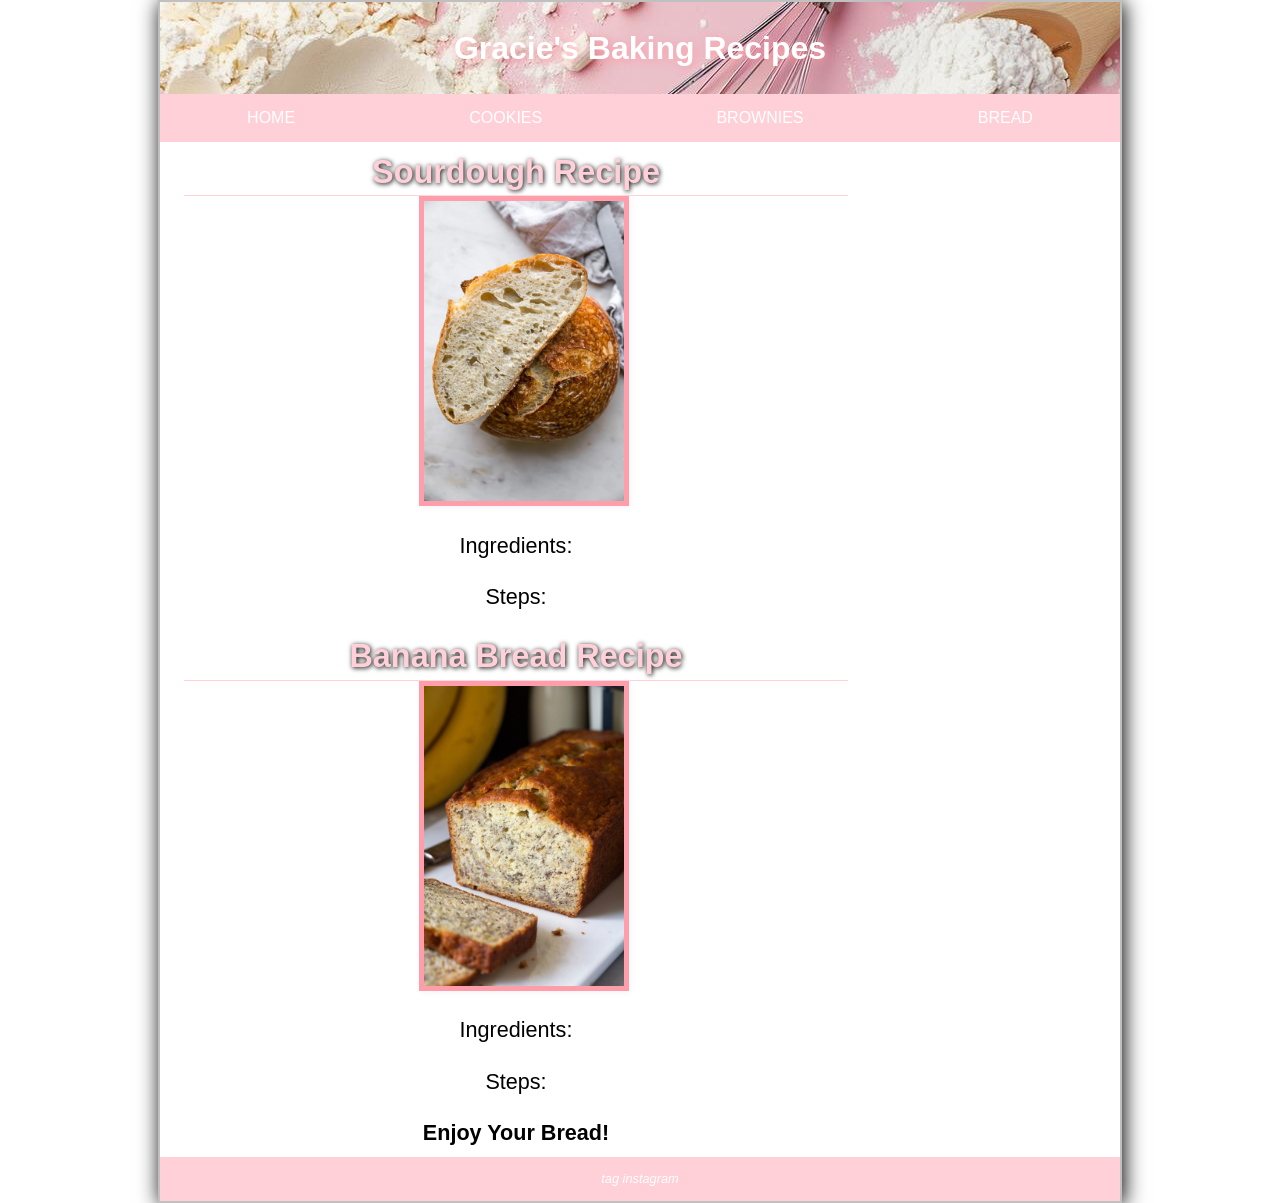
==== bread.html @ 6e8524ac "Draft pt1" ====
<!DOCTYPE html>
<html lang="en">

<head>
	<meta charset="UTF-8">
	<meta name="viewport" content="width=device-width, initial-scale=1.0">	
	<title>Cactus</title>
	<link rel="stylesheet" href="reset.css">
	<link rel="stylesheet" href="main.css">
</head>

<body>
	<div class="wrapper">

		<header>
      <h1>Gracie's Baking Recipes</h1>
    </header>

		<nav>
      <ul>
        <li><a href="index.html">Home</a></li>
        <li><a href="cookies.html">Cookies</a></li>
        <li><a href="brownies.html">Brownies</a></li>
        <li><a href="bread.html">Bread</a></li>
      </ul>
    </nav>

		<main>

			<section class="main-column">
				<h2>Sourdough Recipe </h2>
				<img src="images/bread.webp" alt="Sourdough Bread" class="pics">

				<p>Ingredients: </p>

				<p>Steps:</p>


				<h2>Banana Bread Recipe</h2>
        <img src="images/banana bread.jpg" alt="Banana Bread" class="pics">

				<p>Ingredients:</p>

				<p>Steps:</p>

        <h3>Enjoy Your Bread!</h3>
			</section>


		</main>

		 <footer>
      <small> tag instagram </small>
    </footer>

	</div>

</body>
</html>
---- main.css ----
body {
  font-family: 'Lucida Sans', 'Lucida Sans Regular', 'Lucida Grande', 'Lucida Sans Unicode', Geneva, Verdana, sans-serif;
}

.wrapper {
  background-color: white;
  max-width: 960px;
  margin: 0 auto;
  border: 2px solid silver;
  box-shadow: 2px 2px 20px black;
}

header {
  background-image: url(images/baking-header.jpg);
  padding: 30px;
  text-align: center;
}

header h1 {
  font-size: 200%;
  color: white;
  text-shadow: 2px 2px 10px #ff9dab;
  text-align: center;
}

nav {
  background-color: #ffd0d7;
text-transform: uppercase;
overflow: hidden;
}

nav ul {
  display: flex;
  justify-content: space-around;
  flex-wrap: wrap;
}

nav li {
  list-style: none;
  padding: 1rem;
}

nav a {
  color: white;
  text-decoration: none;
  padding: 1rem 2rem;
}

nav a:hover {
  background-color: #ff9dab;
  border-radius: 2rem;
}

main {
  display: grid;
  grid-template-columns: 3fr 1fr;
  gap: 1rem;
  padding: .5rem;
  text-align: center;
}

.main-column {
font-size: 135%;
line-height: 1.4;
padding: 0 1rem;

}

.main-column h2 {
  font-size: 150%;
  color: #ffd0d7;
  border-bottom: 1px solid #ffd0d7;
  text-shadow: 1px 1px 5px black;
}

.pics {
  float: center;
  box-shadow: 2px 2px 7px whitesmoke;
  border: 5px solid #ff9dab;
  margin: 0 0 1rem 1rem;
}


footer {
  background-color: #ffd0d7;
  padding: 1rem;
  text-align: center;
  color: white;
  font-size: 80%;
  font-style: italic;
}

img {
width: 200px;
 height: auto;
}

header h3{
  text-align: center;
  border-bottom: 1px solid #ffd0d7;
  text-shadow: 1px 1px 5px black;
}
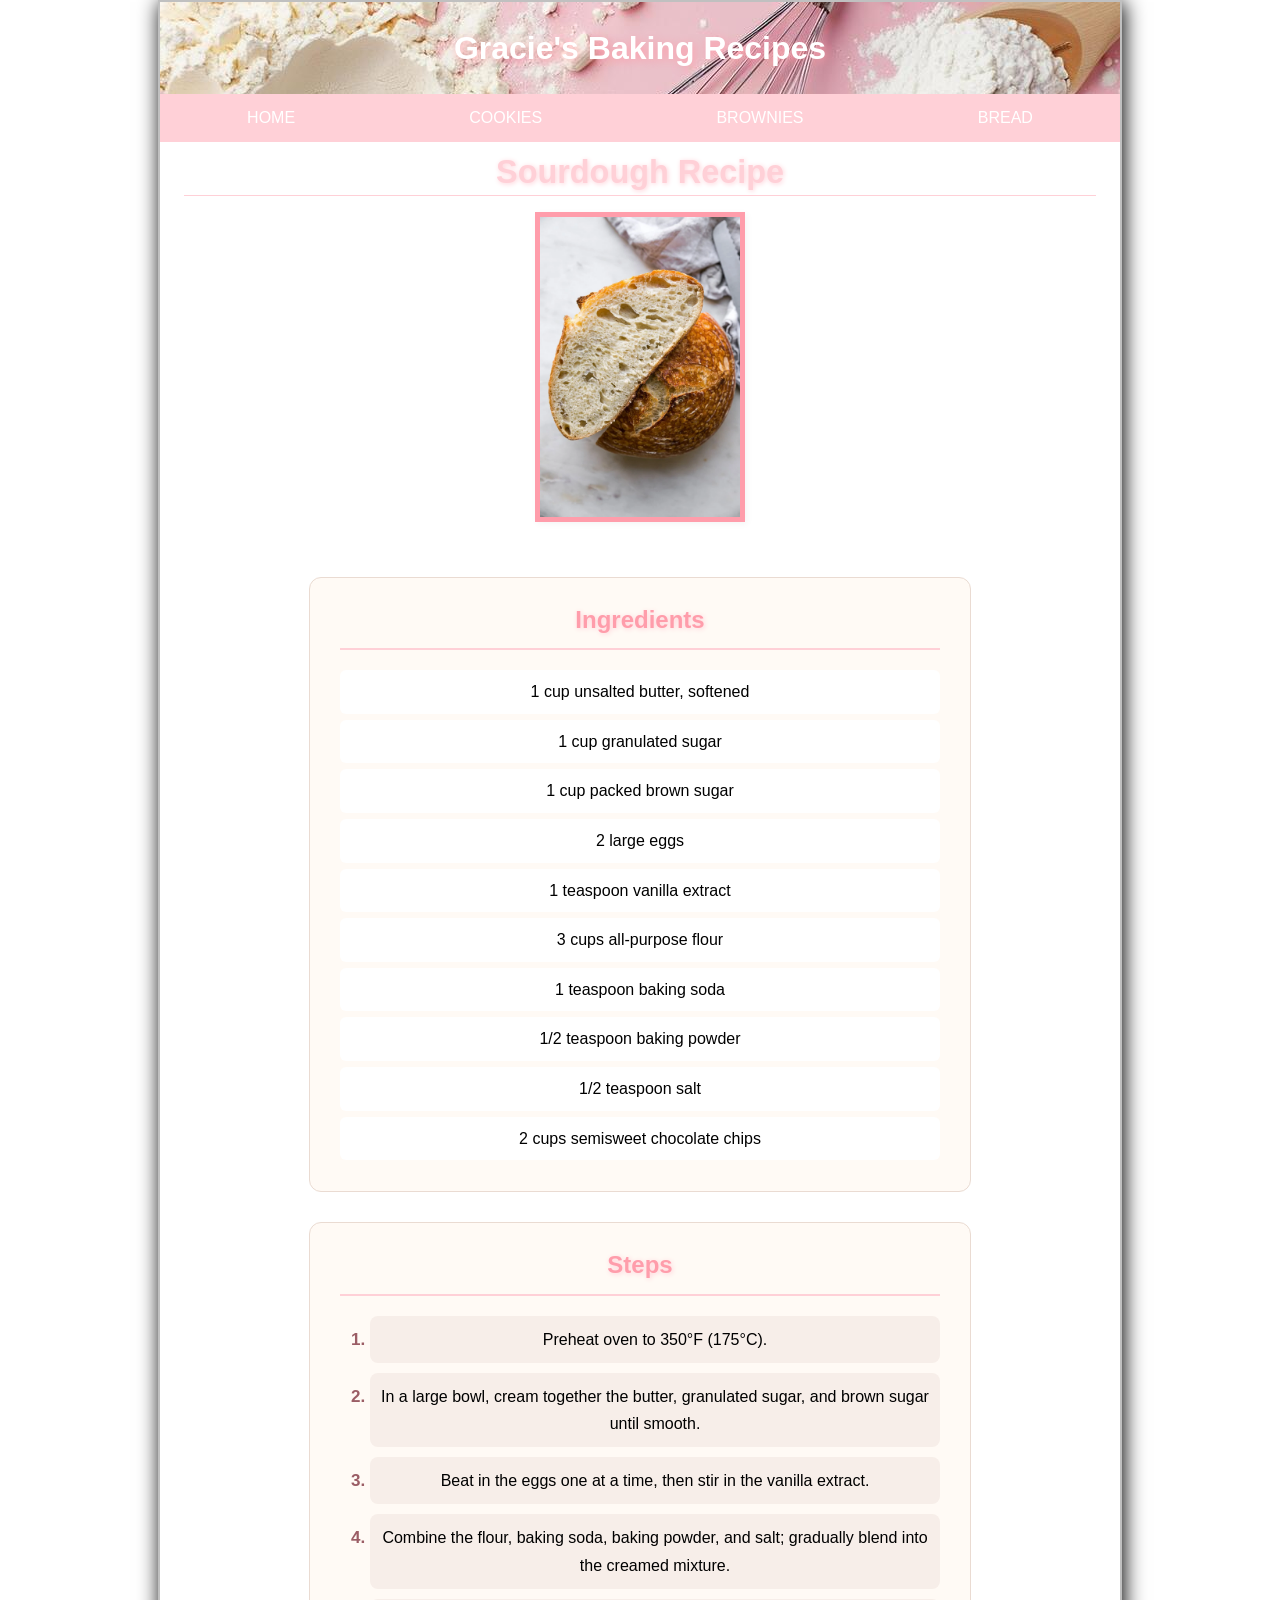
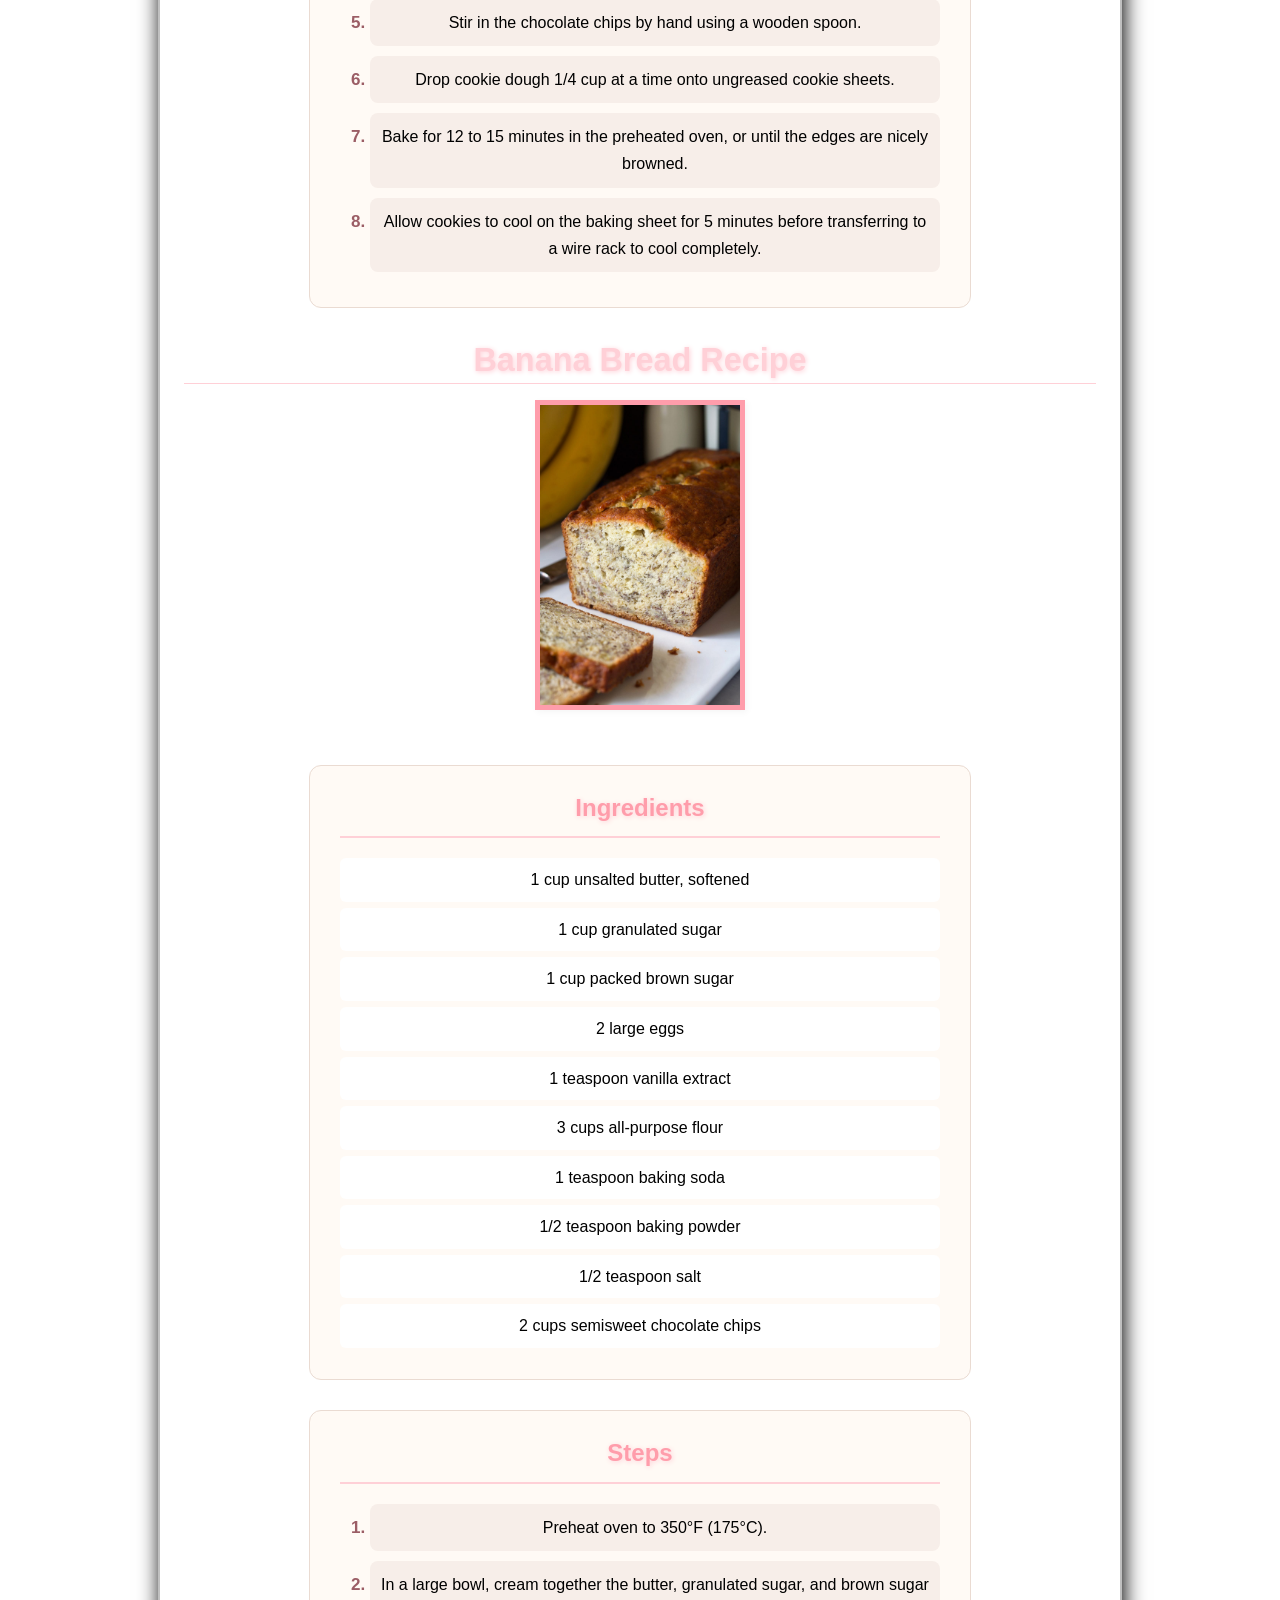
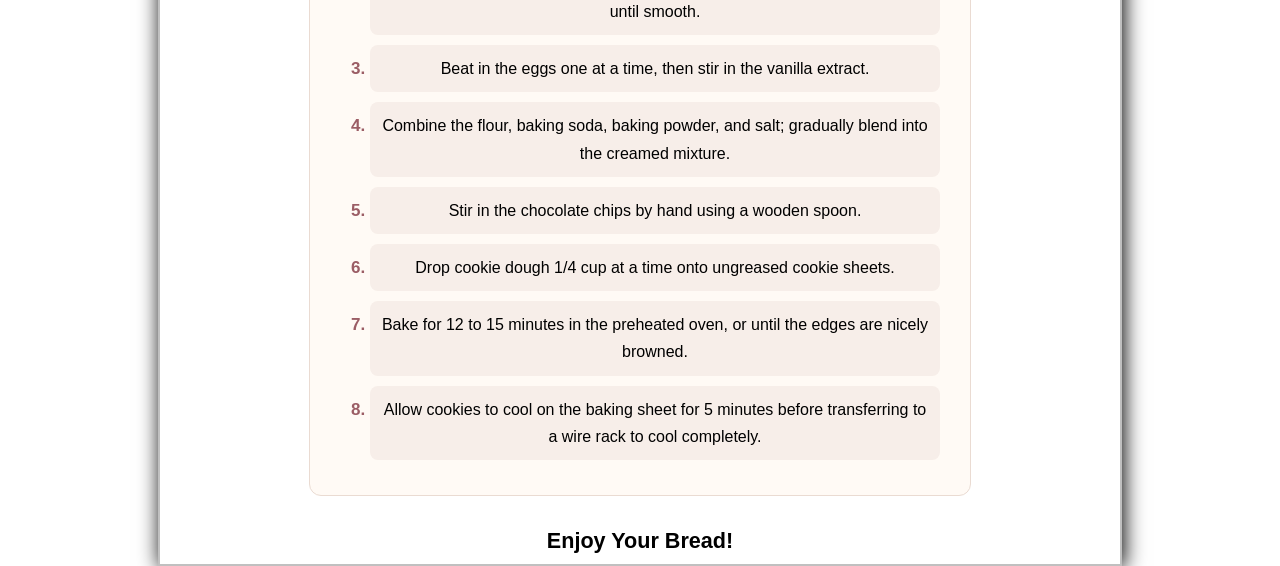
==== commit 79467413: "edits" ====
--- a/bread.html
+++ b/bread.html
@@ -4,7 +4,7 @@
 <head>
 	<meta charset="UTF-8">
 	<meta name="viewport" content="width=device-width, initial-scale=1.0">	
-	<title>Cactus</title>
+	<title>Bread Recipes</title>
 	<link rel="stylesheet" href="reset.css">
 	<link rel="stylesheet" href="main.css">
 </head>
@@ -31,17 +31,128 @@
 				<h2>Sourdough Recipe </h2>
 				<img src="images/bread.webp" alt="Sourdough Bread" class="pics">
 
-				<p>Ingredients: </p>
+				<section class="ingredients-section">
 
-				<p>Steps:</p>
+    <h2>Ingredients</h2>
 
+    <ul class="ingredients-list">
+
+        <li>1 cup unsalted butter, softened</li>
+
+        <li>1 cup granulated sugar</li>
+
+        <li>1 cup packed brown sugar</li>
+
+        <li>2 large eggs</li>
+
+        <li>1 teaspoon vanilla extract</li>
+
+        <li>3 cups all-purpose flour</li>
+
+        <li>1 teaspoon baking soda</li>
+
+        <li>1/2 teaspoon baking powder</li>
+
+        <li>1/2 teaspoon salt</li>
+
+        <li>2 cups semisweet chocolate chips</li>
+
+    </ul>
+
+</section>
+
+				<section class="steps-section">
+<h2>Steps</h2>
+
+<ol class="steps-list">
+<li>Preheat oven to 350°F (175°C).</li>
+
+<li>In a large bowl, cream together the butter,
+granulated sugar, and brown sugar until smooth.</li>
+
+<li>Beat in the eggs one at a time, then stir
+in the vanilla extract.</li>
+
+<li>Combine the flour, baking soda, baking powder,
+and salt; gradually blend into the creamed mixture.</li>
+
+<li>Stir in the chocolate chips by hand using
+a wooden spoon.</li>
+
+<li>Drop cookie dough 1/4 cup at a time onto
+ungreased cookie sheets.</li>
+
+<li>Bake for 12 to 15 minutes in the preheated
+oven, or until the edges are nicely browned.</li>
+
+<li>Allow cookies to cool on the baking sheet
+for 5 minutes before transferring to a wire rack
+to cool completely.</li>
+</ol>
+</section>
 
 				<h2>Banana Bread Recipe</h2>
         <img src="images/banana bread.jpg" alt="Banana Bread" class="pics">
 
-				<p>Ingredients:</p>
+				<section class="ingredients-section">
 
-				<p>Steps:</p>
+    <h2>Ingredients</h2>
+
+    <ul class="ingredients-list">
+
+        <li>1 cup unsalted butter, softened</li>
+
+        <li>1 cup granulated sugar</li>
+
+        <li>1 cup packed brown sugar</li>
+
+        <li>2 large eggs</li>
+
+        <li>1 teaspoon vanilla extract</li>
+
+        <li>3 cups all-purpose flour</li>
+
+        <li>1 teaspoon baking soda</li>
+
+        <li>1/2 teaspoon baking powder</li>
+
+        <li>1/2 teaspoon salt</li>
+
+        <li>2 cups semisweet chocolate chips</li>
+
+    </ul>
+
+</section>
+
+				<section class="steps-section">
+<h2>Steps</h2>
+
+<ol class="steps-list">
+<li>Preheat oven to 350°F (175°C).</li>
+
+<li>In a large bowl, cream together the butter,
+granulated sugar, and brown sugar until smooth.</li>
+
+<li>Beat in the eggs one at a time, then stir
+in the vanilla extract.</li>
+
+<li>Combine the flour, baking soda, baking powder,
+and salt; gradually blend into the creamed mixture.</li>
+
+<li>Stir in the chocolate chips by hand using
+a wooden spoon.</li>
+
+<li>Drop cookie dough 1/4 cup at a time onto
+ungreased cookie sheets.</li>
+
+<li>Bake for 12 to 15 minutes in the preheated
+oven, or until the edges are nicely browned.</li>
+
+<li>Allow cookies to cool on the baking sheet
+for 5 minutes before transferring to a wire rack
+to cool completely.</li>
+</ol>
+</section>
 
         <h3>Enjoy Your Bread!</h3>
 			</section>
@@ -49,10 +160,6 @@
 
 		</main>
 
-		 <footer>
-      <small> tag instagram </small>
-    </footer>
-
 	</div>
 
 </body>
--- a/main.css
+++ b/main.css
@@ -53,10 +53,25 @@
 
 main {
   display: grid;
-  grid-template-columns: 3fr 1fr;
+  grid-template-columns: 3fr;
   gap: 1rem;
   padding: .5rem;
   text-align: center;
+}
+
+.history-text {
+  font-size: 80%
+}
+
+.me-text {
+  font-size: 80%;
+}
+
+figcaption {
+  font-style: italic;
+  color: grey;
+  font-size:40%;
+  margin-bottom: 8px;
 }
 
 .main-column {
@@ -70,16 +85,119 @@
   font-size: 150%;
   color: #ffd0d7;
   border-bottom: 1px solid #ffd0d7;
-  text-shadow: 1px 1px 5px black;
+  text-shadow: 1px 1px 5px #ffd0d7;
 }
 
 .pics {
   float: center;
   box-shadow: 2px 2px 7px whitesmoke;
   border: 5px solid #ff9dab;
-  margin: 0 0 1rem 1rem;
-}
-
+  margin: 1rem 1rem 1rem 1rem;
+}
+
+.ingredients-section {
+max-width: 600px;
+margin: 30px auto;
+padding: 25px 30px;
+background-color: #fffaf5;
+border: 1px solid #eadbd2;
+border-radius: 12px;
+}
+
+
+.ingredients-section h2 {
+color: #ff9dab;
+ font-family: 'Lucida Sans', 'Lucida Sans Regular', 'Lucida Grande', 'Lucida Sans Unicode', Geneva, Verdana, sans-serif;
+font-size: 28px;
+text-align: center;
+margin-top: 0;
+margin-bottom: 20px;
+padding-bottom: 12px;
+border-bottom: 2px solid #ffd0d7;
+}
+
+
+.ingredients-list {
+list-style: none;
+padding: 0;
+margin: 0;
+}
+
+
+.ingredients-list li {
+ font-family: 'Lucida Sans', 'Lucida Sans Regular', 'Lucida Grande', 'Lucida Sans Unicode', Geneva, Verdana, sans-serif;
+font-size: 17px;
+line-height: 1.6;
+color: black;
+padding: 10px 12px;
+margin-bottom: 6px;
+background-color: #ffffff;
+border-radius: 6px;
+}
+
+.ingredients-section h2 {
+font-size: 24px;
+}
+
+.ingredients-list li {
+font-size: 16px;
+padding: 9px;
+}
+
+.steps-section {
+max-width: 600px;
+margin: 30px auto;
+padding: 25px 30px;
+background-color: #fffaf5;
+border: 1px solid #eadbd2;
+border-radius: 12px;
+}
+
+.steps-section h2 {
+color: #ff9dab;
+font-family: 'Lucida Sans', 'Lucida Sans Regular', 'Lucida Grande', 'Lucida Sans Unicode', Geneva, Verdana, sans-serif;
+font-size: 28px;
+text-align: center;
+margin-top: 0;
+margin-bottom: 20px;
+padding-bottom: 12px;
+border-bottom: 2px solid #ffd0d7;
+}
+
+.steps-list {
+padding-left: 35px;
+margin: 0;
+}
+
+.steps-list li {
+font-family: 'Lucida Sans', 'Lucida Sans Regular', 'Lucida Grande', 'Lucida Sans Unicode', Geneva, Verdana, sans-serif;
+font-size: 17px;
+line-height: 1.7;
+color: black;
+padding: 12px 14px;
+margin-bottom: 10px;
+background-color: #f7eee9;
+border-radius: 8px;
+}
+
+.steps-list li::marker {
+color: #9b5d65;
+font-weight: bold;
+font-size: 17px;
+}
+
+.steps-section h2 {
+font-size: 24px;
+}
+
+.steps-list {
+padding-left: 30px;
+}
+
+.steps-list li {
+font-size: 16px;
+padding: 10px;
+}
 
 footer {
   background-color: #ffd0d7;
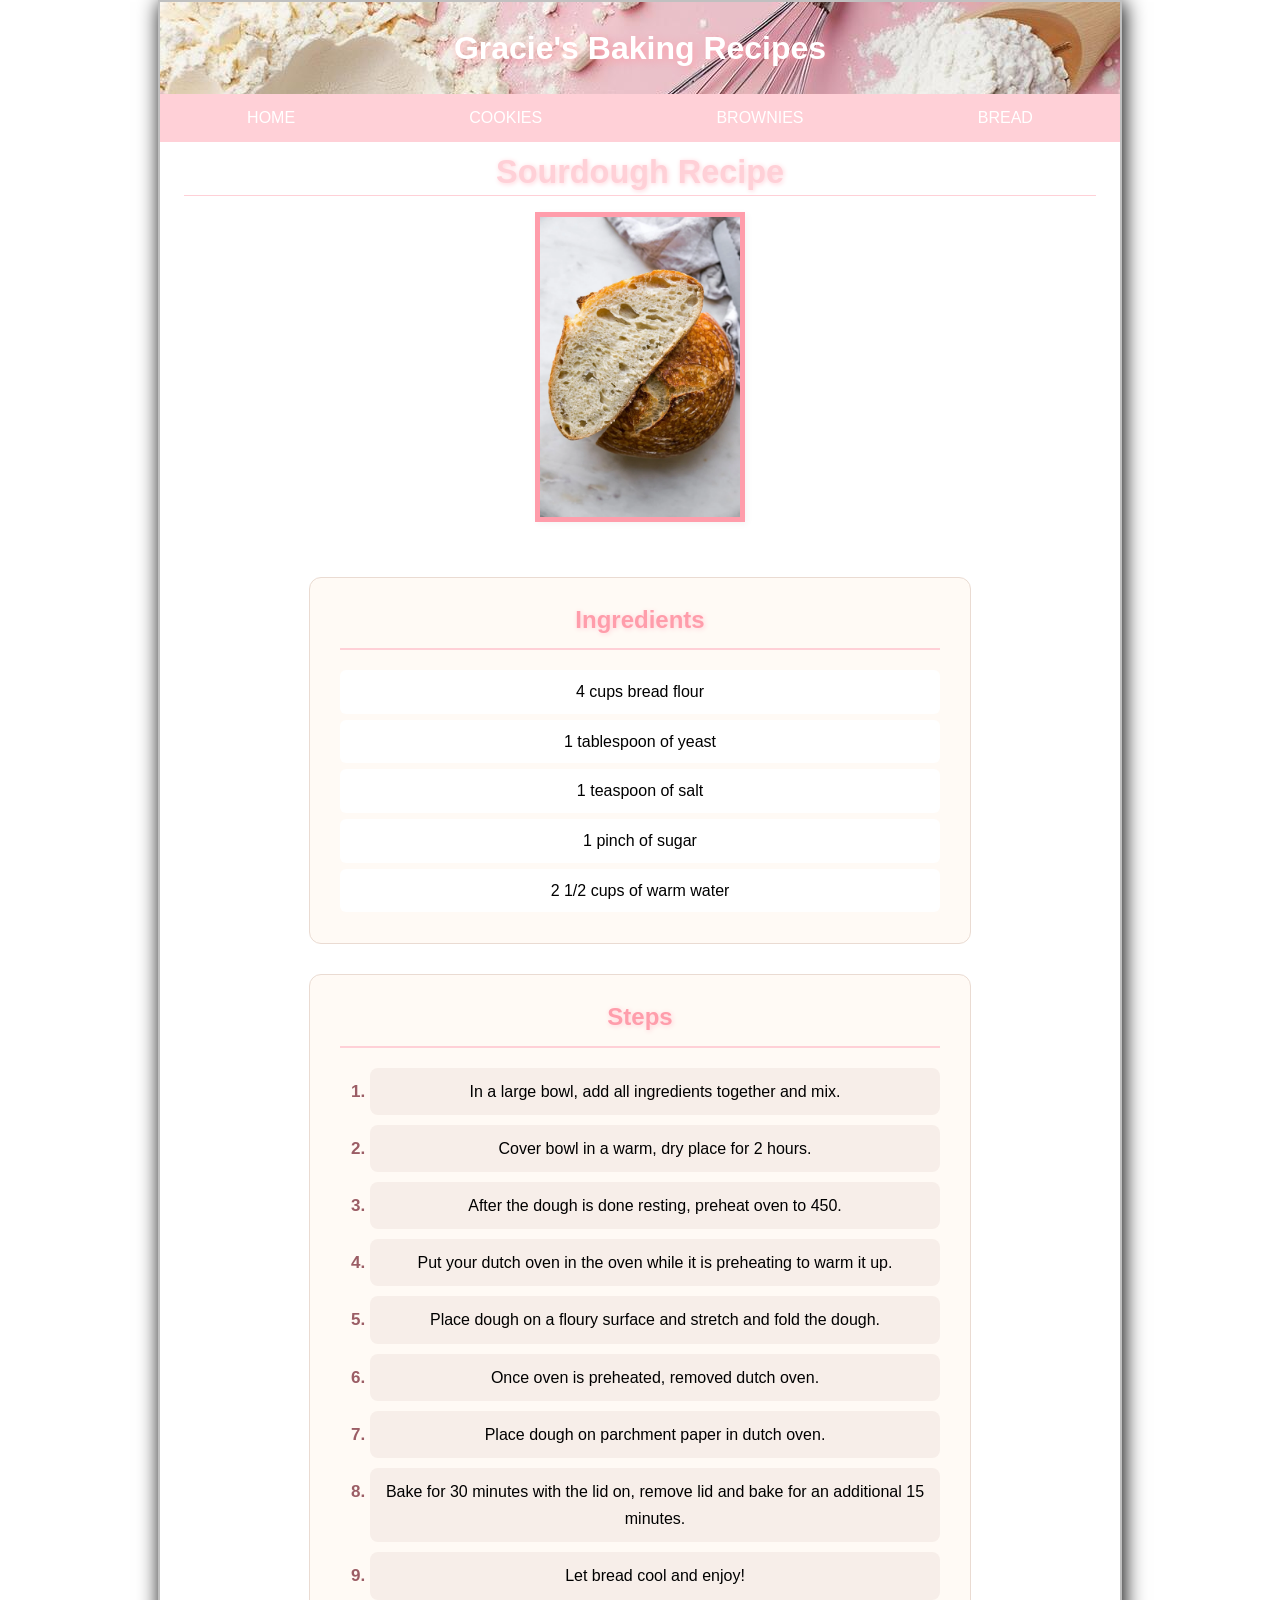
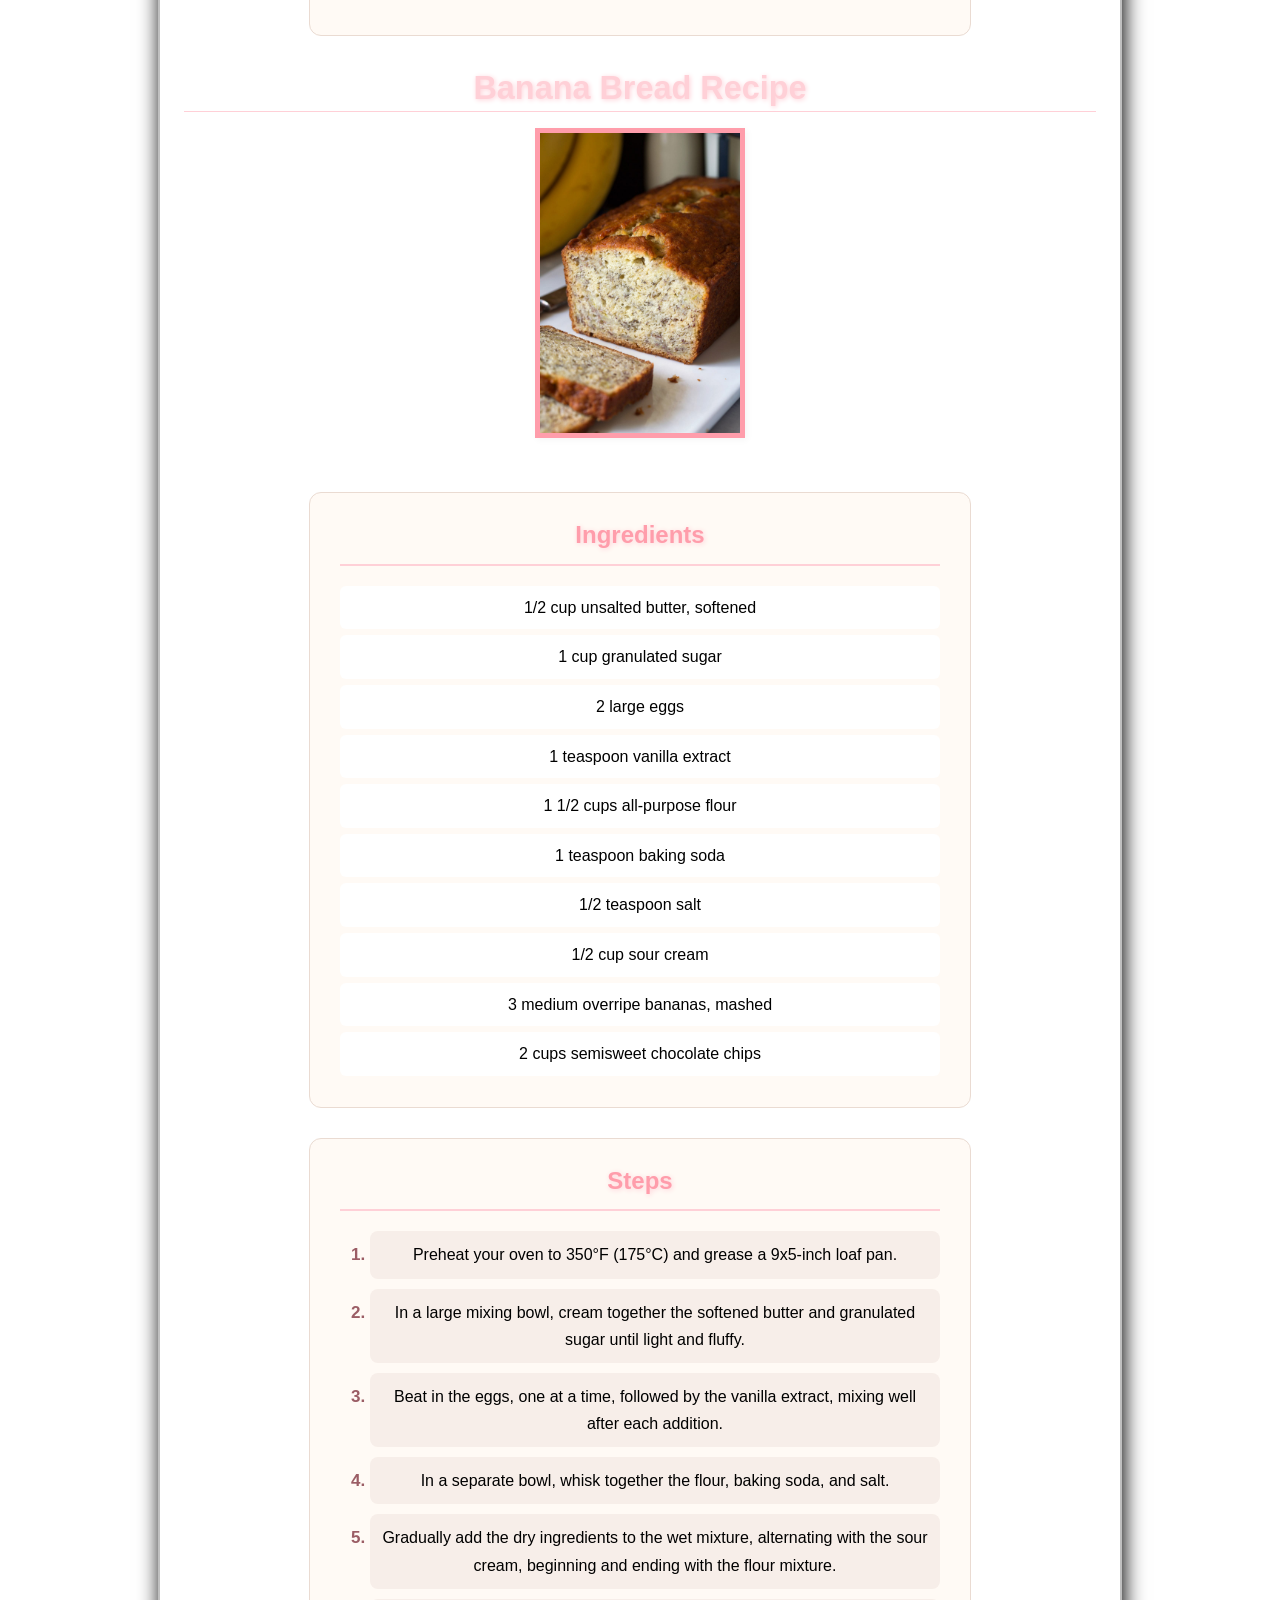
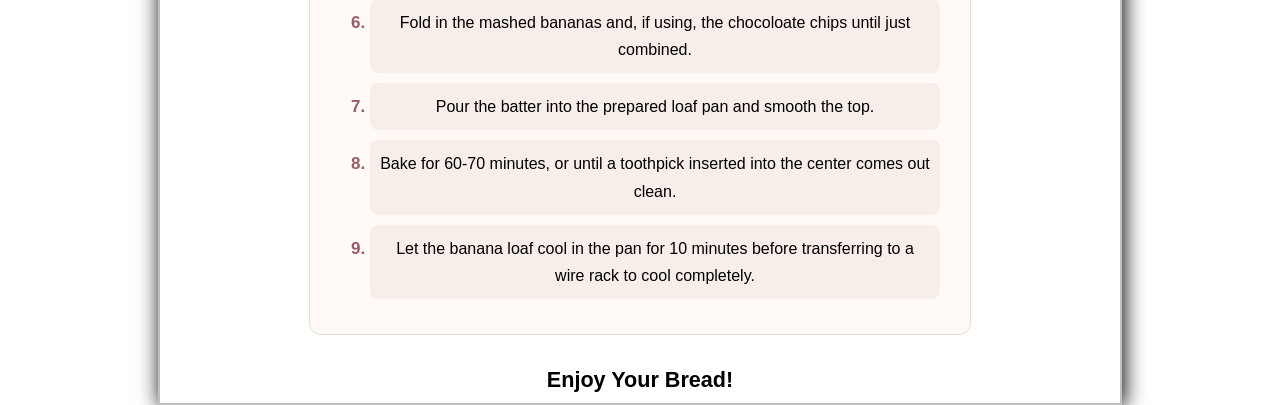
==== commit e5899333: "bread done" ====
--- a/bread.html
+++ b/bread.html
@@ -37,25 +37,15 @@
 
     <ul class="ingredients-list">
 
-        <li>1 cup unsalted butter, softened</li>
+        <li>4 cups bread flour</li>
 
-        <li>1 cup granulated sugar</li>
+        <li>1 tablespoon of yeast</li>
 
-        <li>1 cup packed brown sugar</li>
+        <li>1 teaspoon of salt</li>
 
-        <li>2 large eggs</li>
+        <li>1 pinch of sugar</li>
 
-        <li>1 teaspoon vanilla extract</li>
-
-        <li>3 cups all-purpose flour</li>
-
-        <li>1 teaspoon baking soda</li>
-
-        <li>1/2 teaspoon baking powder</li>
-
-        <li>1/2 teaspoon salt</li>
-
-        <li>2 cups semisweet chocolate chips</li>
+        <li>2 1/2 cups of warm water</li>
 
     </ul>
 
@@ -65,29 +55,24 @@
 <h2>Steps</h2>
 
 <ol class="steps-list">
-<li>Preheat oven to 350°F (175°C).</li>
+<li>In a large bowl, add all ingredients together and mix.</li>
 
-<li>In a large bowl, cream together the butter,
-granulated sugar, and brown sugar until smooth.</li>
+<li>Cover bowl in a warm, dry place for 2 hours.</li>
 
-<li>Beat in the eggs one at a time, then stir
-in the vanilla extract.</li>
+<li>After the dough is done resting, preheat oven to 450.</li>
 
-<li>Combine the flour, baking soda, baking powder,
-and salt; gradually blend into the creamed mixture.</li>
+<li>Put your dutch oven in the oven while it is preheating to warm it up.</li>
 
-<li>Stir in the chocolate chips by hand using
-a wooden spoon.</li>
+<li>Place dough on a floury surface and stretch and fold the dough.</li>
 
-<li>Drop cookie dough 1/4 cup at a time onto
-ungreased cookie sheets.</li>
+<li>Once oven is preheated, removed dutch oven.</li>
 
-<li>Bake for 12 to 15 minutes in the preheated
-oven, or until the edges are nicely browned.</li>
+<li>Place dough on parchment paper in dutch oven.</li>
 
-<li>Allow cookies to cool on the baking sheet
-for 5 minutes before transferring to a wire rack
-to cool completely.</li>
+<li>Bake for 30 minutes with the lid on, remove lid and bake for an additional 15 minutes.</li>
+
+<li>Let bread cool and enjoy! </li>
+
 </ol>
 </section>
 
@@ -100,23 +85,23 @@
 
     <ul class="ingredients-list">
 
-        <li>1 cup unsalted butter, softened</li>
+        <li>1/2 cup unsalted butter, softened</li>
 
         <li>1 cup granulated sugar</li>
-
-        <li>1 cup packed brown sugar</li>
 
         <li>2 large eggs</li>
 
         <li>1 teaspoon vanilla extract</li>
 
-        <li>3 cups all-purpose flour</li>
+        <li>1 1/2 cups all-purpose flour</li>
 
         <li>1 teaspoon baking soda</li>
 
-        <li>1/2 teaspoon baking powder</li>
+        <li>1/2 teaspoon salt</li>
 
-        <li>1/2 teaspoon salt</li>
+        <li>1/2 cup sour cream</li>
+
+        <li>3 medium overripe bananas, mashed</li>
 
         <li>2 cups semisweet chocolate chips</li>
 
@@ -128,29 +113,24 @@
 <h2>Steps</h2>
 
 <ol class="steps-list">
-<li>Preheat oven to 350°F (175°C).</li>
+<li>Preheat your oven to 350°F (175°C) and grease a 9x5-inch loaf pan.</li>
 
-<li>In a large bowl, cream together the butter,
-granulated sugar, and brown sugar until smooth.</li>
+<li>In a large mixing bowl, cream together the softened butter and granulated sugar until light and fluffy.</li>
 
-<li>Beat in the eggs one at a time, then stir
-in the vanilla extract.</li>
+<li> Beat in the eggs, one at a time, followed by the vanilla extract, mixing well after each addition.</li>
 
-<li>Combine the flour, baking soda, baking powder,
-and salt; gradually blend into the creamed mixture.</li>
+<li>In a separate bowl, whisk together the flour, baking soda, and salt.</li>
 
-<li>Stir in the chocolate chips by hand using
-a wooden spoon.</li>
+<li>Gradually add the dry ingredients to the wet mixture, alternating with the sour cream, beginning and ending with the flour mixture.</li>
 
-<li>Drop cookie dough 1/4 cup at a time onto
-ungreased cookie sheets.</li>
+<li>Fold in the mashed bananas and, if using, the chocoloate chips until just combined.</li>
 
-<li>Bake for 12 to 15 minutes in the preheated
-oven, or until the edges are nicely browned.</li>
+<li> Pour the batter into the prepared loaf pan and smooth the top.</li>
 
-<li>Allow cookies to cool on the baking sheet
-for 5 minutes before transferring to a wire rack
-to cool completely.</li>
+<li>Bake for 60-70 minutes, or until a toothpick inserted into the center comes out clean.</li>
+
+<li>Let the banana loaf cool in the pan for 10 minutes before transferring to a wire rack to cool completely.</li>
+
 </ol>
 </section>
 
